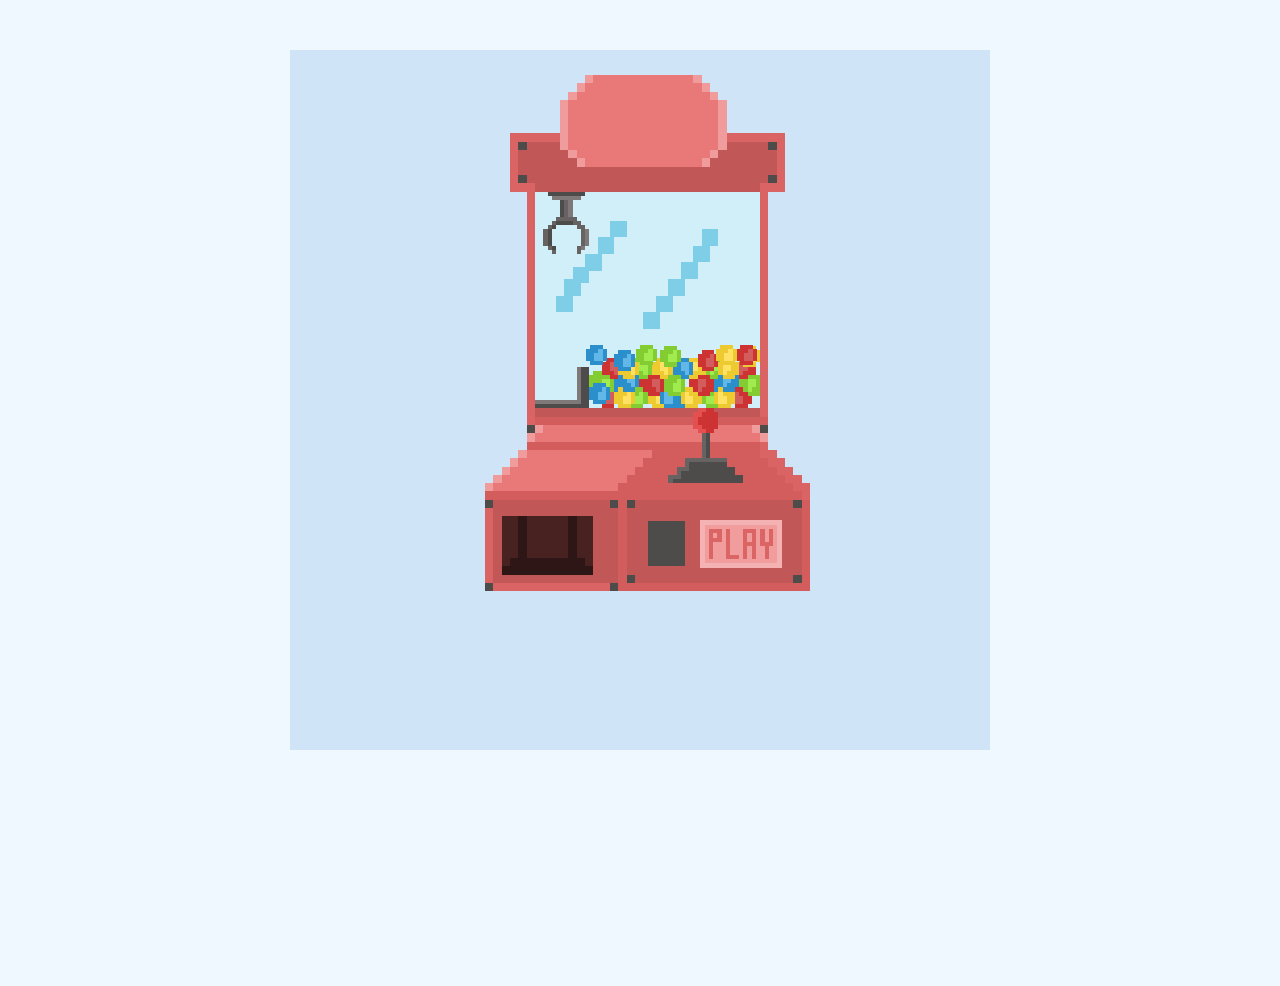
==== index.html @ 804604cc "Initial commit: working play button, drop button, claw animation. Ball logic pending." ====
<!DOCTYPE html>
<html lang="en">
<head>
  <meta charset="UTF-8">
  <title>Claw Machine</title>
  <link rel="stylesheet" href="styles.css">
  <link rel="icon" type="image/png" href="/images/favicon.png"> 
</head>
<body>

    <div class="game-container">
    <img src="assets/machine.png" class="claw-machine" alt="Claw Machine">
    <img src="assets/static_balls.png" class="static-balls" alt="Static Balls">
    <img src = "assets/button0.png" class="drop-button" id = "dropBtn" alt="Drop Button">
    <img src = "assets/claw0.png" class="claw" id = "claw" alt="Claw">
    <img src = "assets/blue_ball.png" class="ball" id="blue-ball">
    <img src = "assets/red_ball.png" class="ball" id="red-ball">
    <img src = "assets/green_ball.png" class="ball" id="green-ball">
    <img src = "assets/yellow_ball.png" class="ball" id="yellow-ball">
    <img src = "assets/play0_cropped.png" class = "play-button" id="playBtn" class="play-button"></div>
    <audio id="playSound" src="assets/play-sound.mp3"></audio>

    <img src="assets/red_ball.png" id="gift-red-ball" class="gift-ball" style="display: none; left: 50px; top: 360px;">
    <img src="assets/blue_ball.png" id="gift-blue-ball" class="gift-ball" style="display: none; left: 100px; top: 360px;">
    <img src="assets/green_ball.png" id="gift-green-ball" class="gift-ball" style="display: none; left: 150px; top: 360px;">
    <img src="assets/yellow_ball.png" id="gift-yellow-ball" class="gift-ball" style="display: none; left: 200px; top: 360px;">

    </div>

    <script src="script.js"></script>
</body>
</html>
---- styles.css ----
body {
    background-color: #f0f8ff;
    margin: 0;
    font-family: monospace;
}
  
  .game-container {
    position: relative;
    width: 700px;
    height: 700px;
    margin: 50px auto;
    background-color: #d0e4f7;
    image-rendering: pixelated;
    justify-content: center;
  }
  
  .claw-machine {
    position: absolute;
    size:cover;
    top: 0;
    left: 120px;
    width: 500px;
    height: auto;
    z-index: 1;
  }
  
  .static-balls{
    position:absolute;
    size:cover;
    top: 0;
    left:120px;
    width:500px;
    height:auto;
    z-index:2;
  }


  .drop-button {
    position: absolute;
    size:cover;
    top: 0;
    left: 120px;
    width: 500px;
    height: auto;
    z-index: 10;
  }

  .play-button{
    position: absolute;
    size:contain;
    top: 466px;
    left: 406px;
    width: 90px;
    height: auto;
    z-index: 10;
    cursor:pointer;
  }


  .claw {
    position: absolute;
    size:cover;
    top: 0;
    left: 120px;
    width: 500px;
    height: auto;
    z-index: 3;
  }

  .ball{
    position: absolute;
    size:cover;
    width: 500px;
    height: auto;
    z-index: 4;
  }

  #blue-ball{
    top:103px;
    left:150px;     
  }


  #yellow-ball{
    top:103px;
    left:280px;     
  }


  #red-ball{
    top:103px;
    left:300px;     
  }


  #green-ball{
    top:103px;
    left:200px;     
  }
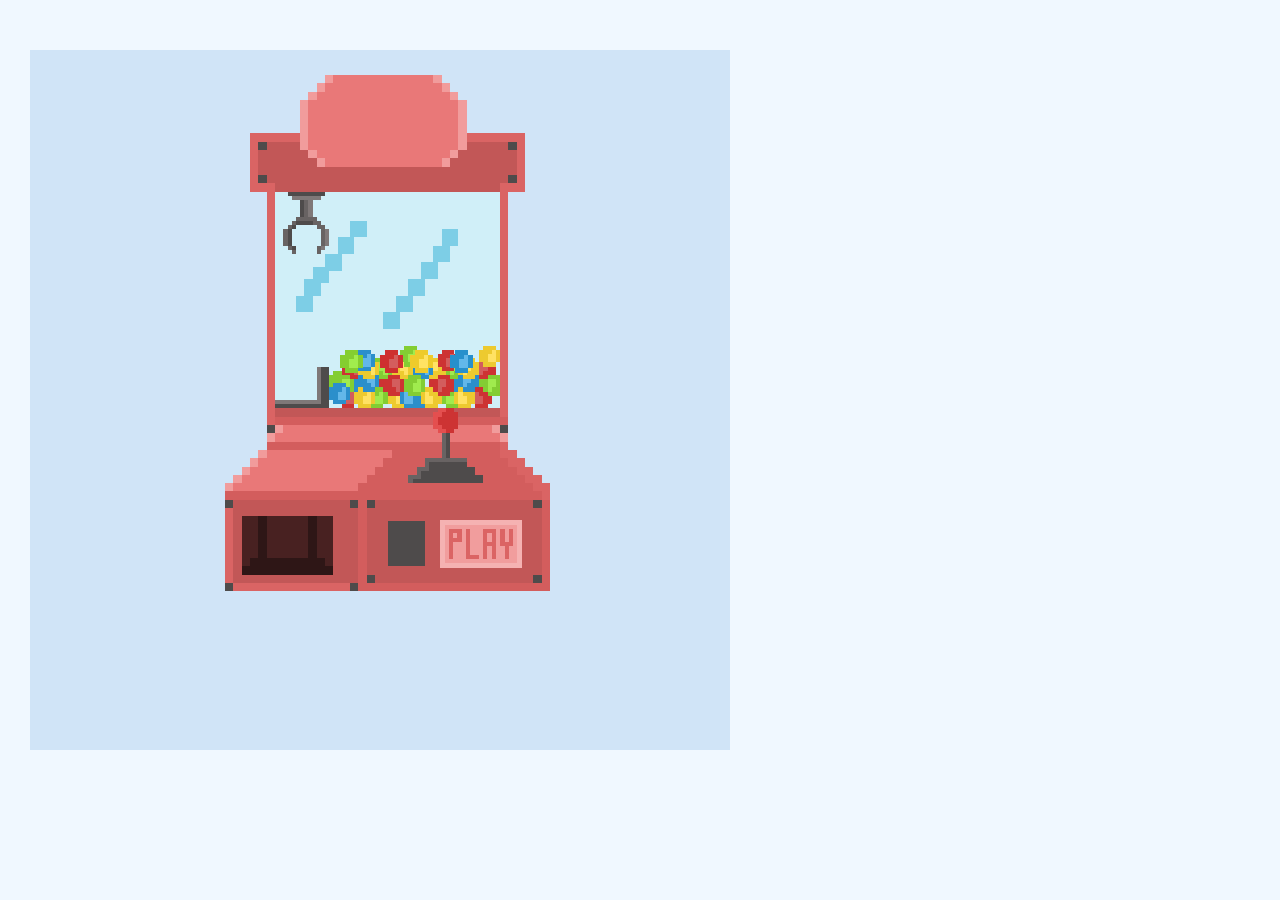
==== commit a4e28e22: "Full working game with hardcoded memories." ====
--- a/index.html
+++ b/index.html
@@ -13,19 +13,30 @@
     <img src="assets/static_balls.png" class="static-balls" alt="Static Balls">
     <img src = "assets/button0.png" class="drop-button" id = "dropBtn" alt="Drop Button">
     <img src = "assets/claw0.png" class="claw" id = "claw" alt="Claw">
-    <img src = "assets/blue_ball.png" class="ball" id="blue-ball">
-    <img src = "assets/red_ball.png" class="ball" id="red-ball">
-    <img src = "assets/green_ball.png" class="ball" id="green-ball">
-    <img src = "assets/yellow_ball.png" class="ball" id="yellow-ball">
+    <img src = "assets/blue_ball_cropped.png" class="ball" id="blue-ball" style="left: 420px; top: 300px;">
+    <img src = "assets/red_ball_cropped.png" class="ball" id="red-ball" style="left: 350px; top: 300px;">
+    <img src = "assets/green_ball_cropped.png" class="ball" id="green-ball" style="left: 310px; top: 300px;">
+    <img src = "assets/yellow_ball_cropped.png" class="ball" id="yellow-ball" style="left: 380px; top: 300px;">
     <img src = "assets/play0_cropped.png" class = "play-button" id="playBtn" class="play-button"></div>
+    <img src = "assets/won.png" class = "msg" id="won-msg">
+    <img src = "assets/missed.png" class = "msg" id="missed-msg">
+
+
+    <img src = "assets/blue_ball_cropped.png" class="prize" id="blue-ball-prize">
+    <img src = "assets/red_ball_cropped.png" class="prize" id="red-ball-prize">
+    <img src = "assets/green_ball_cropped.png" class="prize" id="green-ball-prize">
+    <img src = "assets/yellow_ball_cropped.png" class="prize" id="yellow-ball-prize" >
+    
     <audio id="playSound" src="assets/play-sound.mp3"></audio>
+    </div>
 
-    <img src="assets/red_ball.png" id="gift-red-ball" class="gift-ball" style="display: none; left: 50px; top: 360px;">
-    <img src="assets/blue_ball.png" id="gift-blue-ball" class="gift-ball" style="display: none; left: 100px; top: 360px;">
-    <img src="assets/green_ball.png" id="gift-green-ball" class="gift-ball" style="display: none; left: 150px; top: 360px;">
-    <img src="assets/yellow_ball.png" id="gift-yellow-ball" class="gift-ball" style="display: none; left: 200px; top: 360px;">
 
+    <div class = "memory-container" id="memory-container" style="display: none; text-align: center;">
+      <h2 id="memory-date"></h2>
+      <img id="memory-image" src="" style="max-width: 200px;" />
+      <p id="memory-text"></p>
     </div>
+    
 
     <script src="script.js"></script>
 </body>
--- a/styles.css
+++ b/styles.css
@@ -5,7 +5,8 @@
 }
   
   .game-container {
-    position: relative;
+    position: absolute;
+    left:30px;
     width: 700px;
     height: 700px;
     margin: 50px auto;
@@ -14,6 +15,17 @@
     justify-content: center;
   }
   
+  .memory-container{
+    position: absolute;
+    left:800px;
+    width: 600px;
+    height: 700px;
+    margin: 50px auto;
+    background-color: #f7d0ed;
+    image-rendering: pixelated;
+    justify-content: center;
+    font-family: Cambria, Cochin, Georgia, Times, 'Times New Roman', serif;
+  }
   .claw-machine {
     position: absolute;
     size:cover;
@@ -70,30 +82,62 @@
   .ball{
     position: absolute;
     size:cover;
-    width: 500px;
-    height: auto;
-    z-index: 4;
+    width:23px;
+    height:auto;    
+    z-index: 20;
   }
 
   #blue-ball{
-    top:103px;
-    left:150px;     
+    top:300px;
+    left:420px; 
+    
   }
 
 
   #yellow-ball{
-    top:103px;
-    left:280px;     
+    top:300px;
+    left:380px;  
+   
   }
 
 
   #red-ball{
-    top:103px;
-    left:300px;     
+    top:300px;
+    left:350px; 
+      
   }
 
 
   #green-ball{
-    top:103px;
-    left:200px;     
+    top:300px;
+    left:310px; 
   }
+
+  .msg{
+    width: 200px;
+    height: auto;
+    image-rendering: pixelated;
+    left:300px;
+    top:600px;
+    position:absolute;
+  }
+
+  #won-msg{
+    display:none;
+  }
+
+  #missed-msg{
+    display:none;
+  }
+
+  .prize{
+    top:540px;
+    left: 275px;
+    position:absolute;
+    image-rendering: pixelated;
+    z-index: 1000;
+    width:25px;
+    height:auto;
+    display:none;
+  }
+
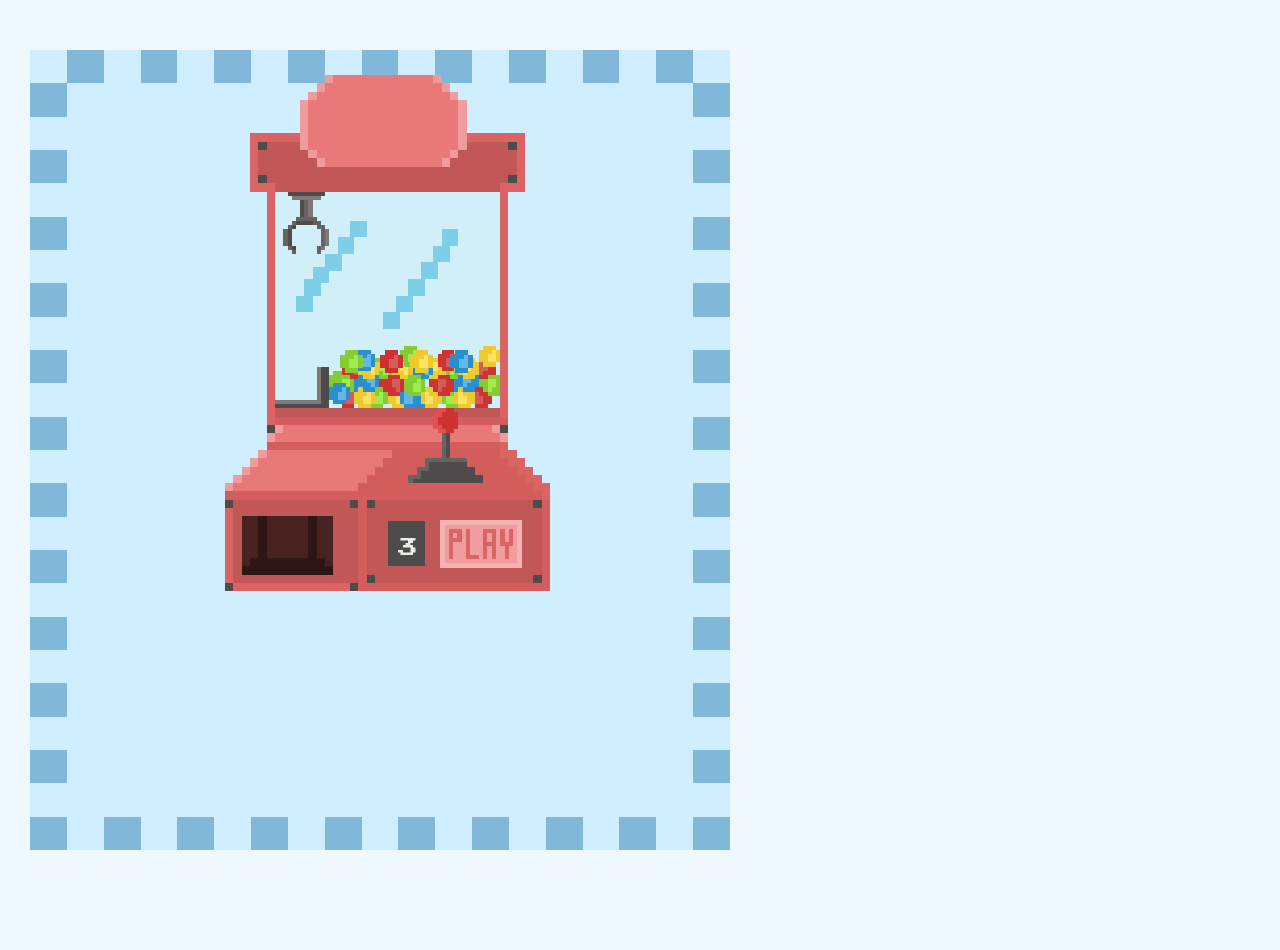
==== commit 9a80f74b: "Working game, with credit counter, styled pages, hardcoded memory." ====
--- a/index.html
+++ b/index.html
@@ -5,35 +5,42 @@
   <title>Claw Machine</title>
   <link rel="stylesheet" href="styles.css">
   <link rel="icon" type="image/png" href="/images/favicon.png"> 
+  <link href="https://fonts.googleapis.com/css2?family=Press+Start+2P&display=swap" rel="stylesheet">
+
 </head>
 <body>
 
     <div class="game-container">
-    <img src="assets/machine.png" class="claw-machine" alt="Claw Machine">
-    <img src="assets/static_balls.png" class="static-balls" alt="Static Balls">
-    <img src = "assets/button0.png" class="drop-button" id = "dropBtn" alt="Drop Button">
-    <img src = "assets/claw0.png" class="claw" id = "claw" alt="Claw">
-    <img src = "assets/blue_ball_cropped.png" class="ball" id="blue-ball" style="left: 420px; top: 300px;">
-    <img src = "assets/red_ball_cropped.png" class="ball" id="red-ball" style="left: 350px; top: 300px;">
-    <img src = "assets/green_ball_cropped.png" class="ball" id="green-ball" style="left: 310px; top: 300px;">
-    <img src = "assets/yellow_ball_cropped.png" class="ball" id="yellow-ball" style="left: 380px; top: 300px;">
-    <img src = "assets/play0_cropped.png" class = "play-button" id="playBtn" class="play-button"></div>
-    <img src = "assets/won.png" class = "msg" id="won-msg">
-    <img src = "assets/missed.png" class = "msg" id="missed-msg">
+      <img src = "assets/machine_frame.png" id ="machine-frame">
 
+      <img src="assets/machine.png" class="claw-machine" alt="Claw Machine">
+      <img src="assets/static_balls.png" class="static-balls" alt="Static Balls">
+      <img src = "assets/button0.png" class="drop-button" id = "dropBtn" alt="Drop Button">
+      <img src = "assets/claw0.png" class="claw" id = "claw" alt="Claw">
+      <img src = "assets/blue_ball_cropped.png" class="ball" id="blue-ball" style="left: 420px; top: 300px;">
+      <img src = "assets/red_ball_cropped.png" class="ball" id="red-ball" style="left: 350px; top: 300px;">
+      <img src = "assets/green_ball_cropped.png" class="ball" id="green-ball" style="left: 310px; top: 300px;">
+      <img src = "assets/yellow_ball_cropped.png" class="ball" id="yellow-ball" style="left: 380px; top: 300px;">
+      <img src = "assets/play0_cropped.png" class = "play-button" id="playBtn" class="play-button"></div>
+      <img src = "assets/won.png" class = "msg" id="won-msg">
+      <img src = "assets/missed.png" class = "msg" id="missed-msg">
+      <div id="credits-box"></div>
+      <img src = "assets/reset.png" id="reset-btn" style="display: none;">
 
-    <img src = "assets/blue_ball_cropped.png" class="prize" id="blue-ball-prize">
-    <img src = "assets/red_ball_cropped.png" class="prize" id="red-ball-prize">
-    <img src = "assets/green_ball_cropped.png" class="prize" id="green-ball-prize">
-    <img src = "assets/yellow_ball_cropped.png" class="prize" id="yellow-ball-prize" >
-    
-    <audio id="playSound" src="assets/play-sound.mp3"></audio>
+      <img src = "assets/blue_ball_cropped.png" class="prize" id="blue-ball-prize">
+      <img src = "assets/red_ball_cropped.png" class="prize" id="red-ball-prize">
+      <img src = "assets/green_ball_cropped.png" class="prize" id="green-ball-prize">
+      <img src = "assets/yellow_ball_cropped.png" class="prize" id="yellow-ball-prize" >    
+      <audio id="playSound" src="assets/play-sound.mp3"></audio>
     </div>
 
 
     <div class = "memory-container" id="memory-container" style="display: none; text-align: center;">
+      <img src = "assets/frame.png" id="memory-frame">
       <h2 id="memory-date"></h2>
-      <img id="memory-image" src="" style="max-width: 200px;" />
+      <div id = "image-frame">
+        <img id="memory-image" src="" >
+      </div>
       <p id="memory-text"></p>
     </div>
     
--- a/styles.css
+++ b/styles.css
@@ -8,23 +8,71 @@
     position: absolute;
     left:30px;
     width: 700px;
-    height: 700px;
+    height: 900px;
     margin: 50px auto;
-    background-color: #d0e4f7;
     image-rendering: pixelated;
     justify-content: center;
   }
   
+  #machine-screen{
+    display:none;
+  }
+  #machine-frame{
+    width:700px;
+    height:800px;
+    z-index: 0;
+    image-rendering: pixelated ;
+  }
   .memory-container{
     position: absolute;
     left:800px;
     width: 600px;
-    height: 700px;
-    margin: 50px auto;
-    background-color: #f7d0ed;
+    height: 800px;
+    margin-top:50px;
     image-rendering: pixelated;
     justify-content: center;
-    font-family: Cambria, Cochin, Georgia, Times, 'Times New Roman', serif;
+    font-family: 'Press Start 2P', monospace;
+    font-size: 13px;
+    line-height: 20px;
+  }
+
+
+  #memory-date{
+   margin-top: 70px;
+   color:white;
+  }
+
+  #memory-text{
+    margin:20px;
+    color:white;
+    max-height: 100px;
+    margin-left: 50px;
+    max-width: 500px;
+  }
+
+  #image-frame {
+    display: inline-block;
+    margin-top: 10px;
+    padding: 10px;
+    border: 5px solid #d86666;
+    box-shadow: 0 0 10px rgba(243, 164, 164, 0.453);
+    background: #d86666;
+    margin-bottom: 10px;
+  }
+  
+  #memory-image {
+    display: block;
+    max-width: 200px;
+    height: auto;
+    image-rendering: pixelated; /* optional for retro look */
+  }
+  
+  #memory-frame{
+    position:absolute;
+    width:600px;
+    left:0px;
+    height:800px;
+    z-index:-2;
   }
   .claw-machine {
     position: absolute;
@@ -113,6 +161,19 @@
     left:310px; 
   }
 
+  #credits-box {
+    position: absolute;
+    width:10px;
+    height:20px;
+    top: 538px;
+    left:398px;
+    color: #f0eaea;
+    font-family: 'Press Start 2P', monospace;
+    font-size: 20px;
+    border-radius: 4px;
+    z-index: 5000;
+  }
+  
   .msg{
     width: 200px;
     height: auto;
@@ -120,6 +181,16 @@
     left:300px;
     top:600px;
     position:absolute;
+  }
+
+  #reset-btn{
+    width: 200px;
+    height: auto;
+    image-rendering: pixelated;
+    left:300px;
+    top:600px;
+    position:absolute;
+    z-index: 20;
   }
 
   #won-msg{
